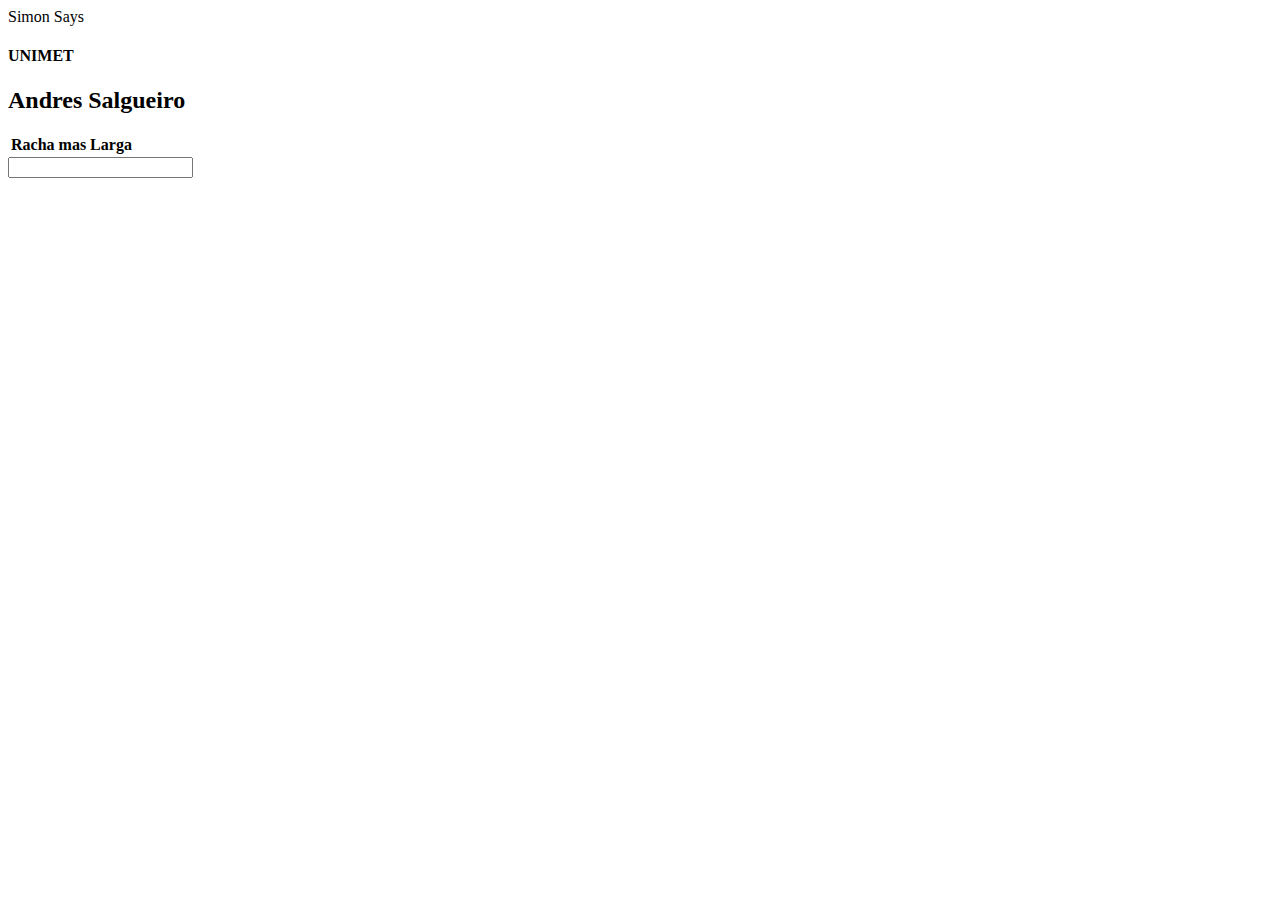
==== index.html @ c3a1902a "x" ====
<!DOCTYPE html>
<html lang="en">
<head>
    <meta charset="UTF-8">
    <meta name="viewport" content="width=device-width, initial-scale=1.0">
    <title>Simon Says</title>
</head>
<body>
    <div>
        <header>Simon Says</header>
        <h4>UNIMET</h4>
        <h2>Andres Salgueiro</h2>
    </div>

    <div>
        <table>
            <tr>
                <th>
                    Racha mas Larga
                </th>
            </tr>
        </table>
    </div>

    <div>
        <input type="text"> <!--Pon tu nombre para empezar + INICIO -->
    </div>
</body>
</html>
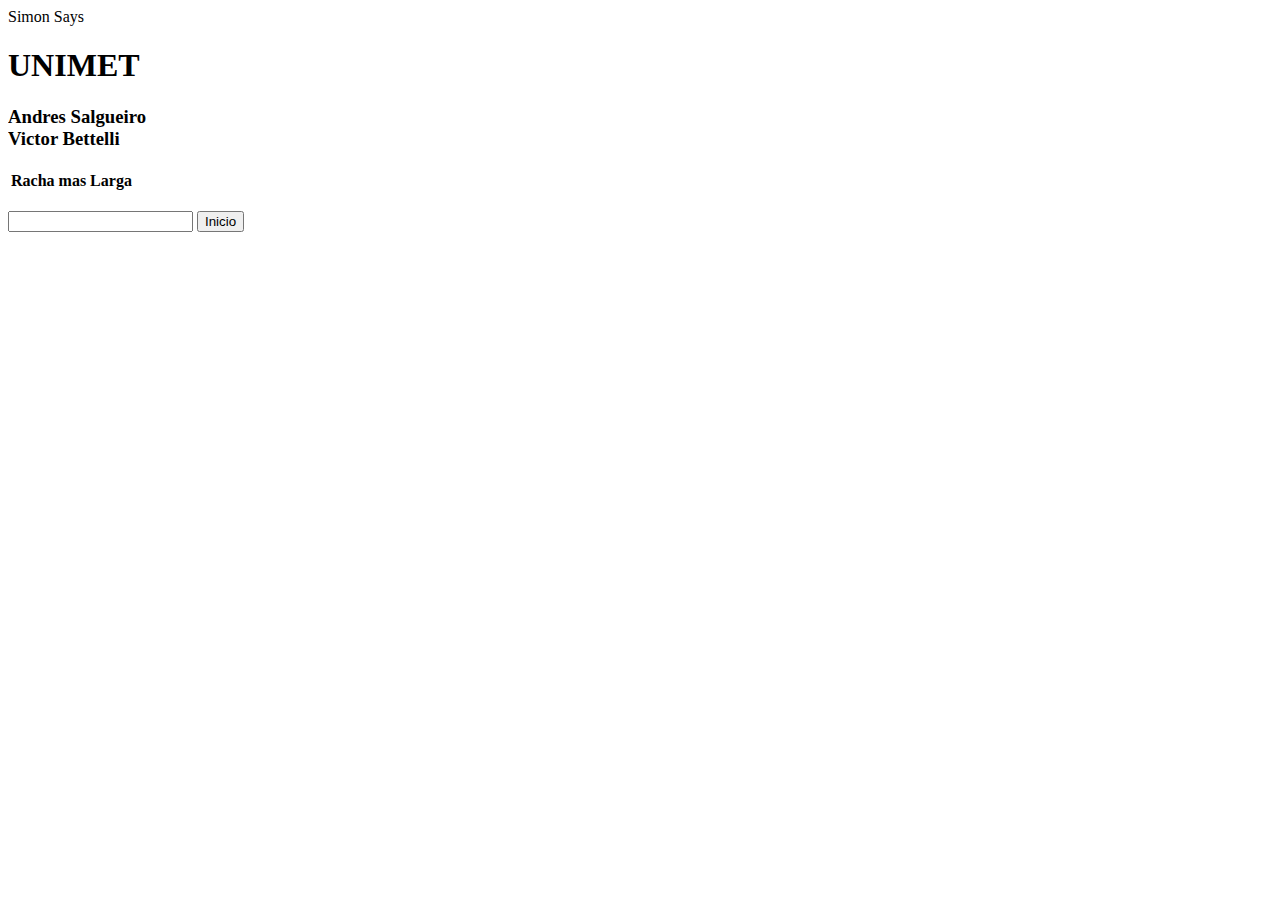
==== commit a5390449: "general" ====
--- a/index.html
+++ b/index.html
@@ -3,13 +3,19 @@
 <head>
     <meta charset="UTF-8">
     <meta name="viewport" content="width=device-width, initial-scale=1.0">
+    <!--COPIAR EN TODOS LOS ARCHIVOS HTML-->
+    <link rel= "stylesheet" href="stylesheet.css">
+    <script src="nombre.js"></script>
     <title>Simon Says</title>
 </head>
 <body>
-    <div>
+    <div id="main">
         <header>Simon Says</header>
-        <h4>UNIMET</h4>
-        <h2>Andres Salgueiro</h2>
+        <h1>UNIMET</h1>
+        <h3>
+            Andres Salgueiro <br>
+            Victor Bettelli
+        </h3>
     </div>
 
     <div>
@@ -22,8 +28,15 @@
         </table>
     </div>
 
+    <br>
+
     <div>
-        <input type="text"> <!--Pon tu nombre para empezar + INICIO -->
+        <input type="text" id = "myname"> <!--Pon tu nombre para empezar-->
+        <script src="nombre.js"></script>
+        <a href="juego.html">
+            <button submit id="mysubmit">Inicio</button>
+        </a>
+        </div>
     </div>
 </body>
 </html>--- a/stylesheet.css
+++ b/stylesheet.css
@@ -0,0 +1,35 @@
+.box {
+    width: 200px;
+    height: 100px;
+    padding: 10px;
+    margin: 10px;
+    box-sizing: border-box;
+    border-style: solid;
+    overflow: auto;
+    size: 50px;
+}
+
+#main{
+    size: 200px;
+    overflow: auto;
+    margin: auto;
+    
+
+}
+
+#rojo{
+    background-color: red;
+
+}
+#azul{
+    background-color: blue;
+
+}
+#verde{
+    background-color: green;
+
+}
+#amarillo{
+    background-color: rgb(255, 200, 0);
+
+}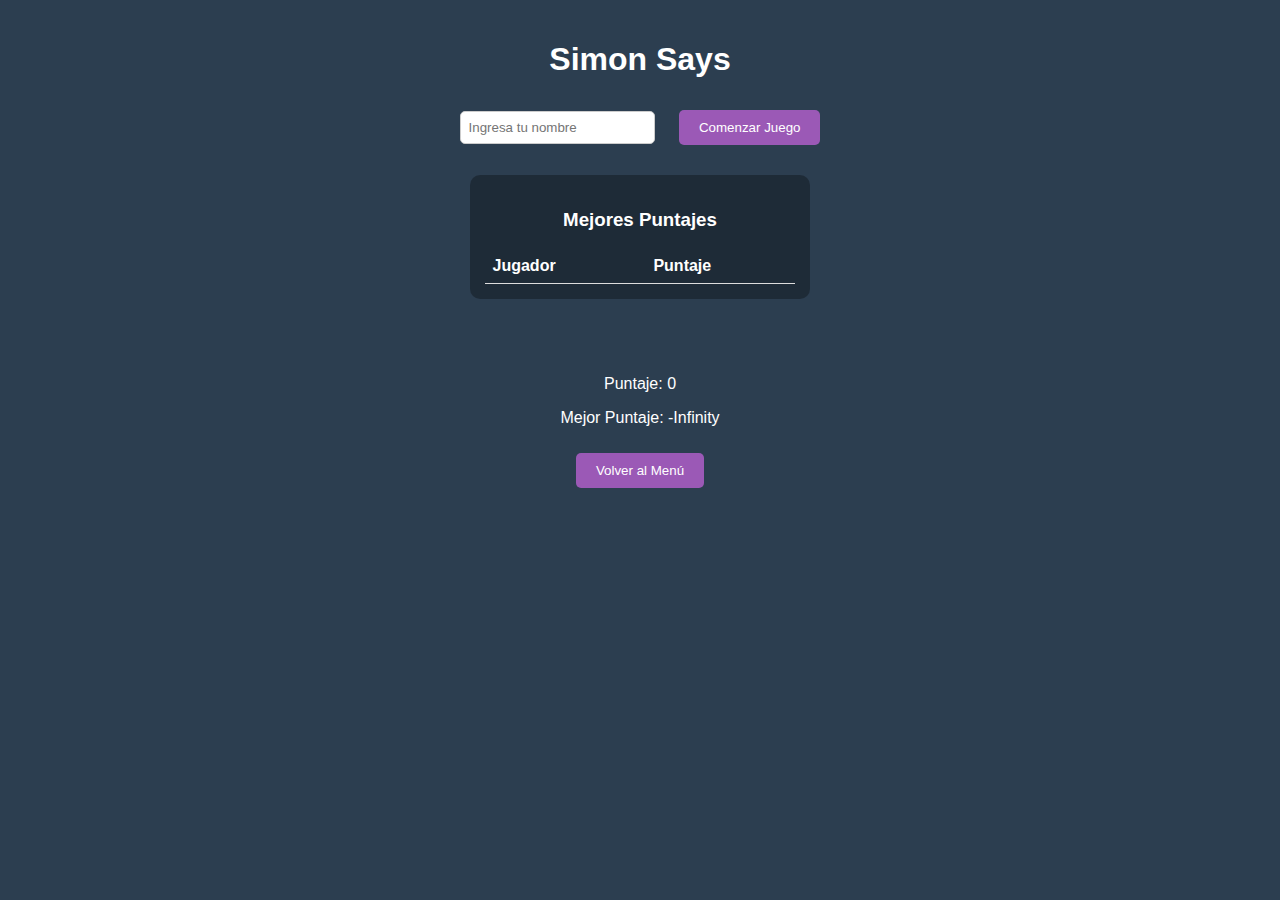
==== commit fb3f45fc: "v2" ====
--- a/index.html
+++ b/index.html
@@ -1,42 +1,61 @@
 <!DOCTYPE html>
-<html lang="en">
+<html lang="es">
 <head>
     <meta charset="UTF-8">
     <meta name="viewport" content="width=device-width, initial-scale=1.0">
-    <!--COPIAR EN TODOS LOS ARCHIVOS HTML-->
-    <link rel= "stylesheet" href="stylesheet.css">
-    <script src="nombre.js"></script>
     <title>Simon Says</title>
+    <link rel="stylesheet" href="style.css">
 </head>
 <body>
-    <div id="main">
-        <header>Simon Says</header>
-        <h1>UNIMET</h1>
-        <h3>
-            Andres Salgueiro <br>
-            Victor Bettelli
-        </h3>
+    <div id="menu">
+        <h1>Simon Says</h1>
+        <input type="text" id="playerName" placeholder="Ingresa tu nombre">
+        <button id="startBtn">Comenzar Juego</button>
+        <div id="leaderboard">
+            <h3>Mejores Puntajes</h3>
+            <table id="scoresTable">
+                <thead>
+                    <tr>
+                        <th>Jugador</th>
+                        <th>Puntaje</th>
+                    </tr>
+                </thead>
+                <tbody></tbody>
+            </table>
+        </div>
     </div>
 
-    <div>
-        <table>
-            <tr>
-                <th>
-                    Racha mas Larga
-                </th>
-            </tr>
-        </table>
+    <div id="game-container">
+        <button class="panel red">
+            <span class="back"></span>
+            <span class="front"></span>
+        </button>
+        <button class="panel blue">
+            <span class="back"></span>
+            <span class="front"></span>
+        </button>
+        <button class="panel yellow">
+            <span class="back"></span>
+            <span class="front"></span>
+        </button>
+        <button class="panel green">
+            <span class="back"></span>
+            <span class="front"></span>
+        </button>
     </div>
 
-    <br>
+    <div id="controls">
+        <p>Puntaje: <span id="score">0</span></p>
+        <p>Mejor Puntaje: <span id="bestScore">0</span></p>
+        <button id="resetBtn">Volver al Menú</button>
+    </div>
 
-    <div>
-        <input type="text" id = "myname"> <!--Pon tu nombre para empezar-->
-        <script src="nombre.js"></script>
-        <a href="juego.html">
-            <button submit id="mysubmit">Inicio</button>
-        </a>
-        </div>
+    <div class="modal" id="gameOverModal">
+        <h2>¡Juego Terminado!</h2>
+        <p>Puntaje final: <span id="finalScore">0</span></p>
+        <button onclick="location.reload()">Reiniciar</button>
     </div>
+
+    <script src="script.js"></script>
 </body>
 </html>--- a/style.css
+++ b/style.css
@@ -0,0 +1,192 @@
+:root {
+    --panel-size: 200px;
+}
+
+body {
+    display: flex;
+    flex-direction: column;
+    align-items: center;
+    background-color: #2c3e50;
+    font-family: Arial, sans-serif;
+    color: white;
+    margin: 0;
+    min-height: 100vh;
+}
+
+#menu {
+    text-align: center;
+    padding: 20px;
+}
+
+#game-container {
+    position: relative;
+    width: calc(var(--panel-size) * 2 + 20px);
+    height: calc(var(--panel-size) * 2 + 20px);
+    margin: 20px;
+    display: none;
+}
+
+.panel {
+    --primary: 255, 90, 120;
+    --secondary: 150, 50, 60;
+    width: var(--panel-size);
+    height: var(--panel-size);
+    border: none;
+    outline: none;
+    cursor: pointer;
+    user-select: none;
+    touch-action: manipulation;
+    border-radius: 100%;
+    position: absolute;
+    transition: transform 0.3s;
+    padding: 0;
+    background: transparent;
+}
+
+.panel .back {
+    background: rgb(var(--secondary));
+    border-radius: 100%;
+    position: absolute;
+    left: 0;
+    top: 0;
+    width: 100%;
+    height: 100%;
+    transition: all 0.3s;
+}
+
+.panel .front {
+    background: linear-gradient(0deg, 
+        rgba(var(--primary), 0.6) 20%, 
+        rgba(var(--primary), 1) 50%);
+    box-shadow: 0 .5em 1em -0.2em rgba(var(--secondary), .5);
+    border-radius: 100%;
+    position: absolute;
+    border: 1px solid rgb(var(--secondary));
+    left: 0;
+    top: 0;
+    width: 100%;
+    height: 100%;
+    transform: translateY(-8%);
+    transition: all 0.15s;
+}
+
+.panel:active .front {
+    transform: translateY(0%);
+    box-shadow: 0 0;
+}
+
+.panel.active .front {
+    transform: translateY(0%);
+    filter: brightness(1.3);
+    box-shadow: 0 0 20px rgba(var(--primary), 0.8);
+}
+
+/* Colores específicos */
+.red {
+    --primary: 231, 76, 60;
+    --secondary: 192, 57, 43;
+    top: 0;
+    left: 0;
+    border-radius: 100% 0 0 0;
+}
+
+.blue {
+    --primary: 52, 152, 219;
+    --secondary: 41, 128, 185;
+    top: 0;
+    right: 0;
+    border-radius: 0 100% 0 0;
+}
+
+.yellow {
+    --primary: 241, 196, 15;
+    --secondary: 243, 156, 18;
+    bottom: 0;
+    left: 0;
+    border-radius: 0 0 0 100%;
+}
+
+.green {
+    --primary: 46, 204, 113;
+    --secondary: 39, 174, 96;
+    bottom: 0;
+    right: 0;
+    border-radius: 0 0 100% 0;
+}
+
+#controls {
+    text-align: center;
+    margin: 20px;
+}
+
+button {
+    padding: 10px 20px;
+    margin: 10px;
+    background-color: #9b59b6;
+    border: none;
+    color: white;
+    border-radius: 5px;
+    cursor: pointer;
+    transition: background 0.3s;
+}
+
+button:hover {
+    background-color: #8e44ad;
+}
+
+input {
+    padding: 8px;
+    margin: 10px;
+    border-radius: 5px;
+    border: 1px solid #ccc;
+}
+
+#leaderboard {
+    margin: 20px;
+    padding: 15px;
+    background: rgba(0,0,0,0.3);
+    border-radius: 10px;
+    min-width: 250px;
+}
+
+table {
+    width: 100%;
+    border-collapse: collapse;
+    margin-top: 10px;
+}
+
+th, td {
+    padding: 8px;
+    text-align: left;
+    border-bottom: 1px solid #ddd;
+}
+
+.modal {
+    display: none;
+    position: fixed;
+    top: 50%;
+    left: 50%;
+    transform: translate(-50%, -50%);
+    background: white;
+    padding: 20px;
+    border-radius: 10px;
+    color: #333;
+    text-align: center;
+    z-index: 100;
+}
+
+@media (max-width: 600px) {
+    :root {
+        --panel-size: 150px;
+    }
+    
+    #game-container {
+        width: 90vw;
+        height: 90vw;
+    }
+    
+    .panel {
+        width: 45%;
+        height: 45%;
+    }
+}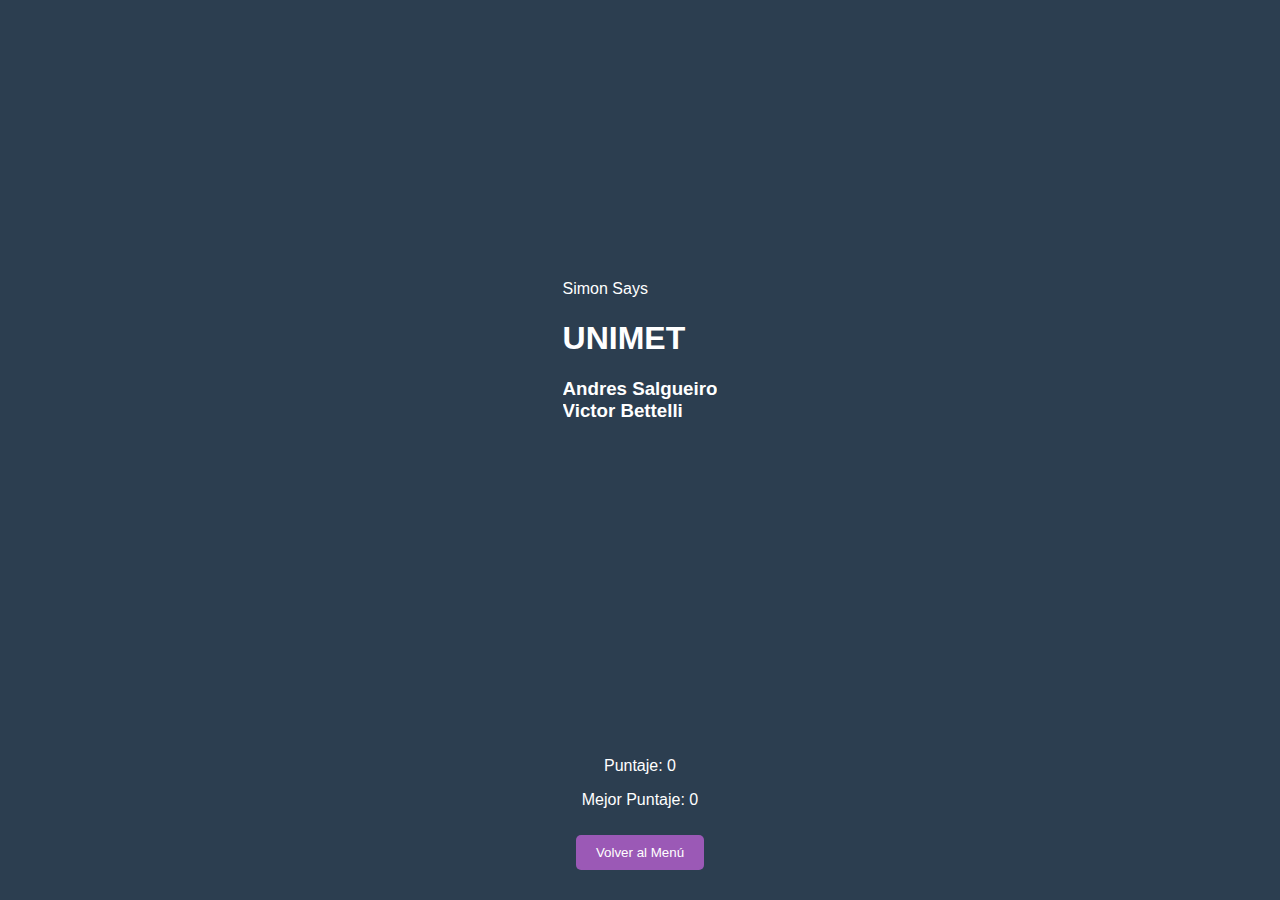
==== commit 2580e131: "Merge branch 'Victor'" ====
--- a/index.html
+++ b/index.html
@@ -3,26 +3,20 @@
 <head>
     <meta charset="UTF-8">
     <meta name="viewport" content="width=device-width, initial-scale=1.0">
+    <!--COPIAR EN TODOS LOS ARCHIVOS HTML-->
+    <link rel= "stylesheet" href="stylesheet.css">
+    <script src="nombre.js"></script>
     <title>Simon Says</title>
     <link rel="stylesheet" href="style.css">
 </head>
 <body>
-    <div id="menu">
-        <h1>Simon Says</h1>
-        <input type="text" id="playerName" placeholder="Ingresa tu nombre">
-        <button id="startBtn">Comenzar Juego</button>
-        <div id="leaderboard">
-            <h3>Mejores Puntajes</h3>
-            <table id="scoresTable">
-                <thead>
-                    <tr>
-                        <th>Jugador</th>
-                        <th>Puntaje</th>
-                    </tr>
-                </thead>
-                <tbody></tbody>
-            </table>
-        </div>
+    <div id="main">
+        <header>Simon Says</header>
+        <h1>UNIMET</h1>
+        <h3>
+            Andres Salgueiro <br>
+            Victor Bettelli
+        </h3>
     </div>
 
     <div id="game-container">
--- a/stylesheet.css
+++ b/stylesheet.css
@@ -0,0 +1,44 @@
+.box {
+    width: 200px;
+    height: 100px;
+    padding: 10px;
+    margin: 10px;
+    box-sizing: border-box;
+    border-style: solid;
+    overflow: auto;
+    size: 50px;
+}
+
+#main{
+    size: 200px;
+    overflow: auto;
+    margin: auto;
+    
+
+}
+
+#rojo{
+    background-color: red;
+
+}
+#azul{
+    background-color: blue;
+
+}
+#verde{
+    background-color: green;
+
+}
+#amarillo{
+    background-color: rgb(255, 200, 0);
+
+}
+
+#BotonJuego {
+    background-color: transparent;
+    background-repeat: no-repeat;
+    border: none;
+    cursor: pointer;
+    overflow: hidden;
+    outline: none;
+}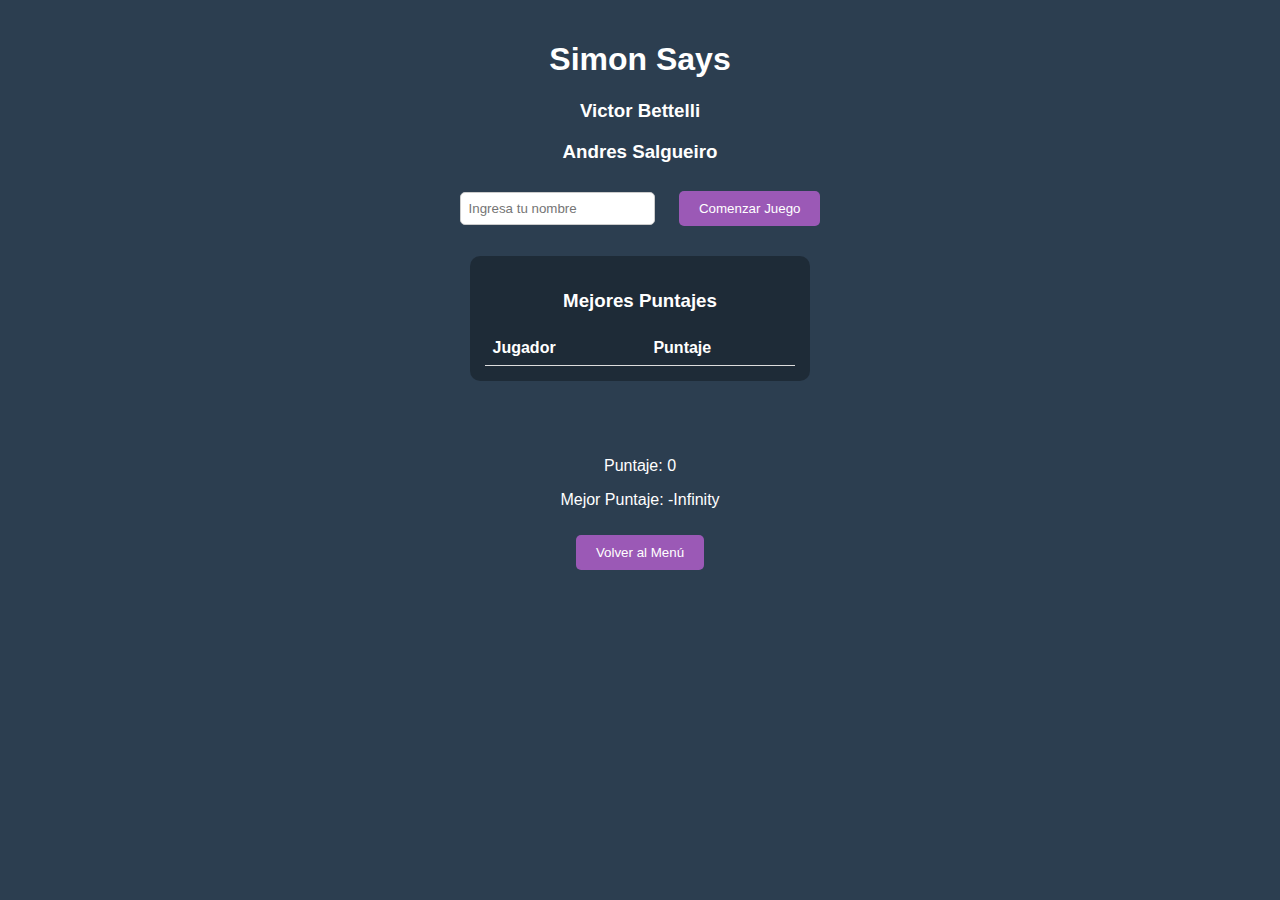
==== commit 391cfb1e: "Merging, Debugging, Generalizacion" ====
--- a/index.html
+++ b/index.html
@@ -7,16 +7,30 @@
     <link rel= "stylesheet" href="stylesheet.css">
     <script src="nombre.js"></script>
     <title>Simon Says</title>
-    <link rel="stylesheet" href="style.css">
+     <!--COPIAR EN TODOS LOS ARCHIVOS HTML-->
+
 </head>
+
+
 <body>
-    <div id="main">
-        <header>Simon Says</header>
-        <h1>UNIMET</h1>
-        <h3>
-            Andres Salgueiro <br>
-            Victor Bettelli
-        </h3>
+    <div id="menu">
+        <h1>Simon Says</h1>
+        <h3>Victor Bettelli</h3>
+        <h3>Andres Salgueiro</h3>
+        <input type="text" id="playerName" placeholder="Ingresa tu nombre">
+        <button id="startBtn">Comenzar Juego</button>
+        <div id="leaderboard">
+            <h3>Mejores Puntajes</h3>
+            <table id="scoresTable">
+                <thead>
+                    <tr>
+                        <th>Jugador</th>
+                        <th>Puntaje</th>
+                    </tr>
+                </thead>
+                <tbody></tbody>
+            </table>
+        </div>
     </div>
 
     <div id="game-container">
--- a/stylesheet.css
+++ b/stylesheet.css
@@ -1,44 +1,192 @@
-.box {
-    width: 200px;
-    height: 100px;
-    padding: 10px;
-    margin: 10px;
-    box-sizing: border-box;
-    border-style: solid;
-    overflow: auto;
-    size: 50px;
+:root {
+    --panel-size: 200px;
 }
 
-#main{
-    size: 200px;
-    overflow: auto;
-    margin: auto;
-    
-
+body {
+    display: flex;
+    flex-direction: column;
+    align-items: center;
+    background-color: #2c3e50;
+    font-family: Arial, sans-serif;
+    color: white;
+    margin: 0;
+    min-height: 100vh;
 }
 
-#rojo{
-    background-color: red;
-
-}
-#azul{
-    background-color: blue;
-
-}
-#verde{
-    background-color: green;
-
-}
-#amarillo{
-    background-color: rgb(255, 200, 0);
-
+#menu {
+    text-align: center;
+    padding: 20px;
 }
 
-#BotonJuego {
-    background-color: transparent;
-    background-repeat: no-repeat;
+#game-container {
+    position: relative;
+    width: calc(var(--panel-size) * 2 + 20px);
+    height: calc(var(--panel-size) * 2 + 20px);
+    margin: 20px;
+    display: none;
+}
+
+.panel {
+    --primary: 255, 90, 120;
+    --secondary: 150, 50, 60;
+    width: var(--panel-size);
+    height: var(--panel-size);
     border: none;
+    outline: none;
     cursor: pointer;
-    overflow: hidden;
-    outline: none;
+    user-select: none;
+    touch-action: manipulation;
+    border-radius: 100%;
+    position: absolute;
+    transition: transform 0.3s;
+    padding: 0;
+    background: transparent;
+}
+
+.panel .back {
+    background: rgb(var(--secondary));
+    border-radius: 100%;
+    position: absolute;
+    left: 0;
+    top: 0;
+    width: 100%;
+    height: 100%;
+    transition: all 0.3s;
+}
+
+.panel .front {
+    background: linear-gradient(0deg, 
+        rgba(var(--primary), 0.6) 20%, 
+        rgba(var(--primary), 1) 50%);
+    box-shadow: 0 .5em 1em -0.2em rgba(var(--secondary), .5);
+    border-radius: 100%;
+    position: absolute;
+    border: 1px solid rgb(var(--secondary));
+    left: 0;
+    top: 0;
+    width: 100%;
+    height: 100%;
+    transform: translateY(-8%);
+    transition: all 0.15s;
+}
+
+.panel:active .front {
+    transform: translateY(0%);
+    box-shadow: 0 0;
+}
+
+.panel.active .front {
+    transform: translateY(0%);
+    filter: brightness(1.3);
+    box-shadow: 0 0 20px rgba(var(--primary), 0.8);
+}
+
+/* Colores específicos */
+.red {
+    --primary: 231, 76, 60;
+    --secondary: 192, 57, 43;
+    top: 0;
+    left: 0;
+    border-radius: 100% 0 0 0;
+}
+
+.blue {
+    --primary: 52, 152, 219;
+    --secondary: 41, 128, 185;
+    top: 0;
+    right: 0;
+    border-radius: 0 100% 0 0;
+}
+
+.yellow {
+    --primary: 241, 196, 15;
+    --secondary: 243, 156, 18;
+    bottom: 0;
+    left: 0;
+    border-radius: 0 0 0 100%;
+}
+
+.green {
+    --primary: 46, 204, 113;
+    --secondary: 39, 174, 96;
+    bottom: 0;
+    right: 0;
+    border-radius: 0 0 100% 0;
+}
+
+#controls {
+    text-align: center;
+    margin: 20px;
+}
+
+button {
+    padding: 10px 20px;
+    margin: 10px;
+    background-color: #9b59b6;
+    border: none;
+    color: white;
+    border-radius: 5px;
+    cursor: pointer;
+    transition: background 0.3s;
+}
+
+button:hover {
+    background-color: #8e44ad;
+}
+
+input {
+    padding: 8px;
+    margin: 10px;
+    border-radius: 5px;
+    border: 1px solid #ccc;
+}
+
+#leaderboard {
+    margin: 20px;
+    padding: 15px;
+    background: rgba(0,0,0,0.3);
+    border-radius: 10px;
+    min-width: 250px;
+}
+
+table {
+    width: 100%;
+    border-collapse: collapse;
+    margin-top: 10px;
+}
+
+th, td {
+    padding: 8px;
+    text-align: left;
+    border-bottom: 1px solid #ddd;
+}
+
+.modal {
+    display: none;
+    position: fixed;
+    top: 50%;
+    left: 50%;
+    transform: translate(-50%, -50%);
+    background: white;
+    padding: 20px;
+    border-radius: 10px;
+    color: #333;
+    text-align: center;
+    z-index: 100;
+}
+
+@media (max-width: 600px) {
+    :root {
+        --panel-size: 150px;
+    }
+    
+    #game-container {
+        width: 90vw;
+        height: 90vw;
+    }
+    
+    .panel {
+        width: 45%;
+        height: 45%;
+    }
 }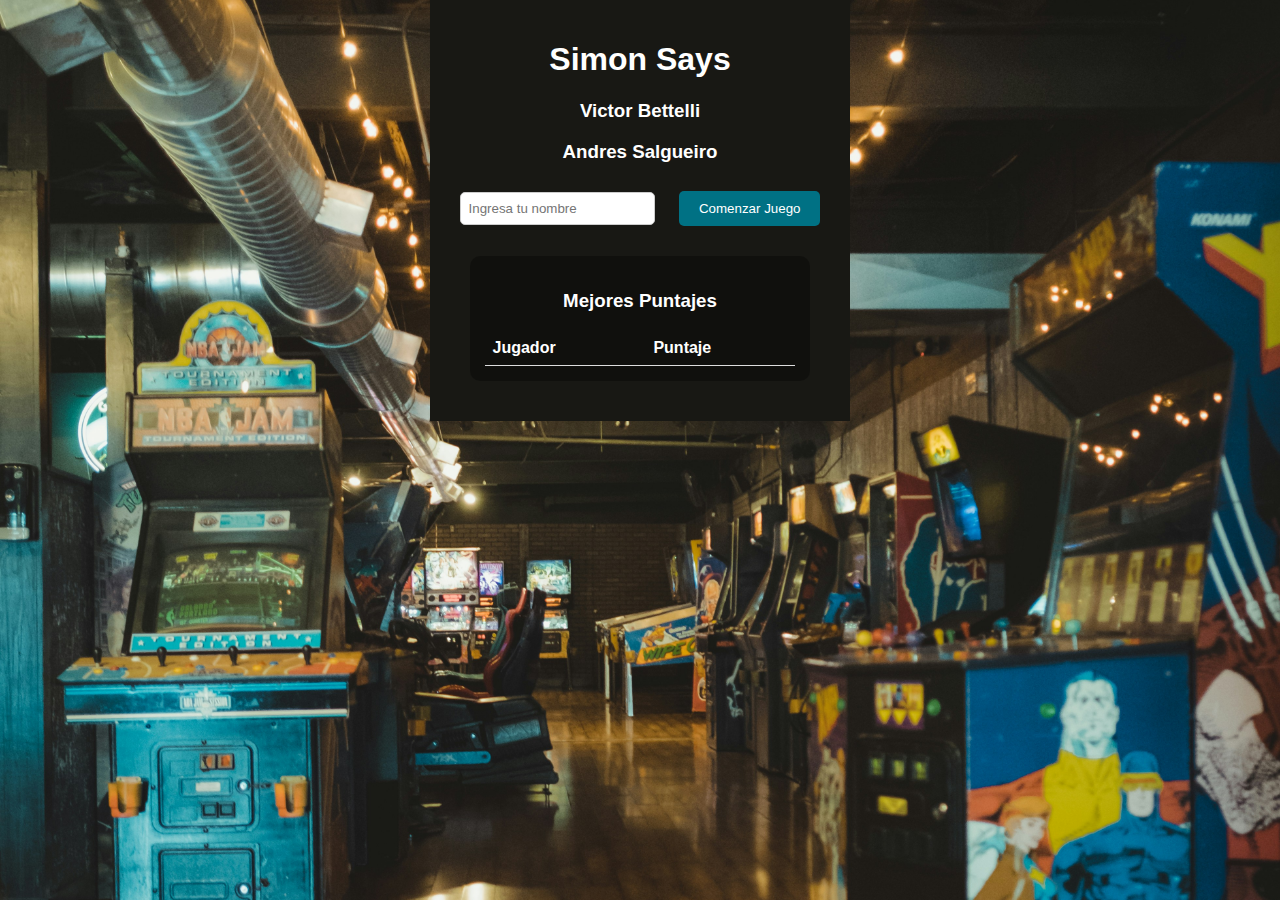
==== commit 9e820f73: "Ajustes funcionalidad" ====
--- a/index.html
+++ b/index.html
@@ -52,12 +52,12 @@
         </button>
     </div>
 
-    <div id="controls">
+    <div id="controls" style="display: none;">
         <p>Puntaje: <span id="score">0</span></p>
         <p>Mejor Puntaje: <span id="bestScore">0</span></p>
         <button id="resetBtn">Volver al Menú</button>
     </div>
-
+    
     <div class="modal" id="gameOverModal">
         <h2>¡Juego Terminado!</h2>
         <p>Puntaje final: <span id="finalScore">0</span></p>
--- a/stylesheet.css
+++ b/stylesheet.css
@@ -11,11 +11,17 @@
     color: white;
     margin: 0;
     min-height: 100vh;
+    background-image: url(kyle-nieber-siMO8TWzLYM-unsplash.jpg);
+    background-attachment: fixed;
+    background-repeat: no-repeat;
+    background-position: center;
+    background-size: cover ;
 }
 
 #menu {
     text-align: center;
     padding: 20px;
+    background-color: #181814;
 }
 
 #game-container {
@@ -24,6 +30,7 @@
     height: calc(var(--panel-size) * 2 + 20px);
     margin: 20px;
     display: none;
+    background-color: #181814;
 }
 
 .panel {
@@ -117,12 +124,13 @@
 #controls {
     text-align: center;
     margin: 20px;
+    background-color: #181814;
 }
 
 button {
     padding: 10px 20px;
     margin: 10px;
-    background-color: #9b59b6;
+    background-color: #007184;
     border: none;
     color: white;
     border-radius: 5px;
@@ -131,7 +139,14 @@
 }
 
 button:hover {
-    background-color: #8e44ad;
+    padding: 10px 20px;
+    margin: 10px;
+    background-color: #3e0084;
+    border: none;
+    color: white;
+    border-radius: 50px;
+    cursor: pointer;
+    
 }
 
 input {
